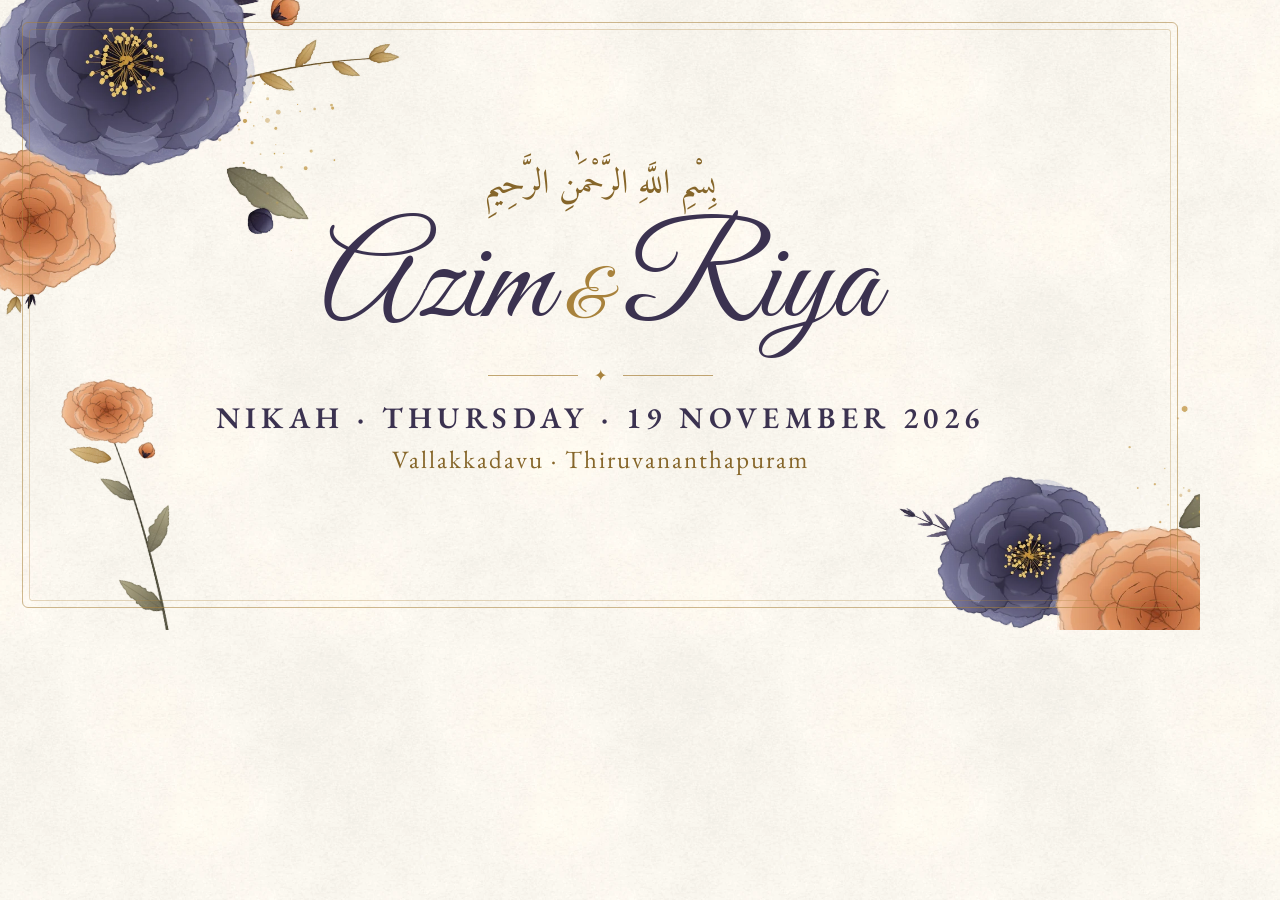
==== tools/og.html @ e427d2e5 "Add Azim & Riya Nikah invitation website Single-page animated invitation for 19 November 2026, Valla" ====
<!doctype html>
<!-- Source for website/assets/og-image.jpg (the WhatsApp / social link preview).
     Render: see tools/README in ../README.md -->
<html>
<head>
<meta charset="utf-8">
<link rel="stylesheet" href="https://fonts.googleapis.com/css2?family=Amiri&family=EB+Garamond:wght@500;600&family=Great+Vibes&display=swap">
<style>
  html, body { margin: 0; width: 1200px; height: 630px; overflow: hidden; }
  body {
    position: relative;
    background: #fbf7f0 url(../website/assets/paper.webp) center / 360px;
    font-family: 'EB Garamond', serif;
    color: #3b3250;
    text-align: center;
  }
  .frame { position: absolute; inset: 22px; border: 1.5px solid rgba(168, 130, 60, .55); border-radius: 6px; }
  .frame::after { content: ''; position: absolute; inset: 6px; border: 1px solid rgba(168, 130, 60, .3); border-radius: 3px; }
  .tl { position: absolute; left: -120px; top: -150px; width: 560px; }
  .br { position: absolute; right: -170px; bottom: -215px; width: 520px; transform: rotate(180deg); }
  .fr { position: absolute; right: 70px; top: -30px; width: 150px; transform: rotate(196deg); transform-origin: 50% 0; }
  .fl { position: absolute; left: 60px; bottom: -40px; width: 150px; transform: rotate(-14deg); }
  .content { position: absolute; inset: 0; display: flex; flex-direction: column; align-items: center; justify-content: center; }
  .bis { font-family: 'Amiri', serif; font-size: 34px; color: #86662a; }
  .names { font-family: 'Great Vibes', cursive; font-size: 132px; line-height: 1.05; margin: 2px 0 0; }
  .names span { font-size: 70px; color: #a8823c; margin: 0 14px; }
  .line { display: flex; align-items: center; gap: 16px; margin: 10px 0 12px; color: #a8823c; }
  .line i { width: 90px; height: 1px; background: currentColor; opacity: .7; }
  .date { font-weight: 600; font-size: 30px; letter-spacing: .18em; text-transform: uppercase; }
  .place { margin-top: 6px; font-size: 25px; letter-spacing: .08em; color: #86662a; }
</style>
</head>
<body>
  <img class="fr" src="../website/assets/flowers/frond-soft.webp" alt="">
  <img class="fl" src="../website/assets/flowers/stem-peach.webp" alt="">
  <img class="tl" src="../website/assets/flowers/cluster-a.webp" alt="">
  <img class="br" src="../website/assets/flowers/cluster-b.webp" alt="">
  <div class="frame"></div>
  <div class="content">
    <div class="bis">بِسْمِ اللَّهِ الرَّحْمَٰنِ الرَّحِيمِ</div>
    <div class="names">Azim<span>&amp;</span>Riya</div>
    <div class="line"><i></i>✦<i></i></div>
    <div class="date">Nikah · Thursday · 19 November 2026</div>
    <div class="place">Vallakkadavu · Thiruvananthapuram</div>
  </div>
</body>
</html>
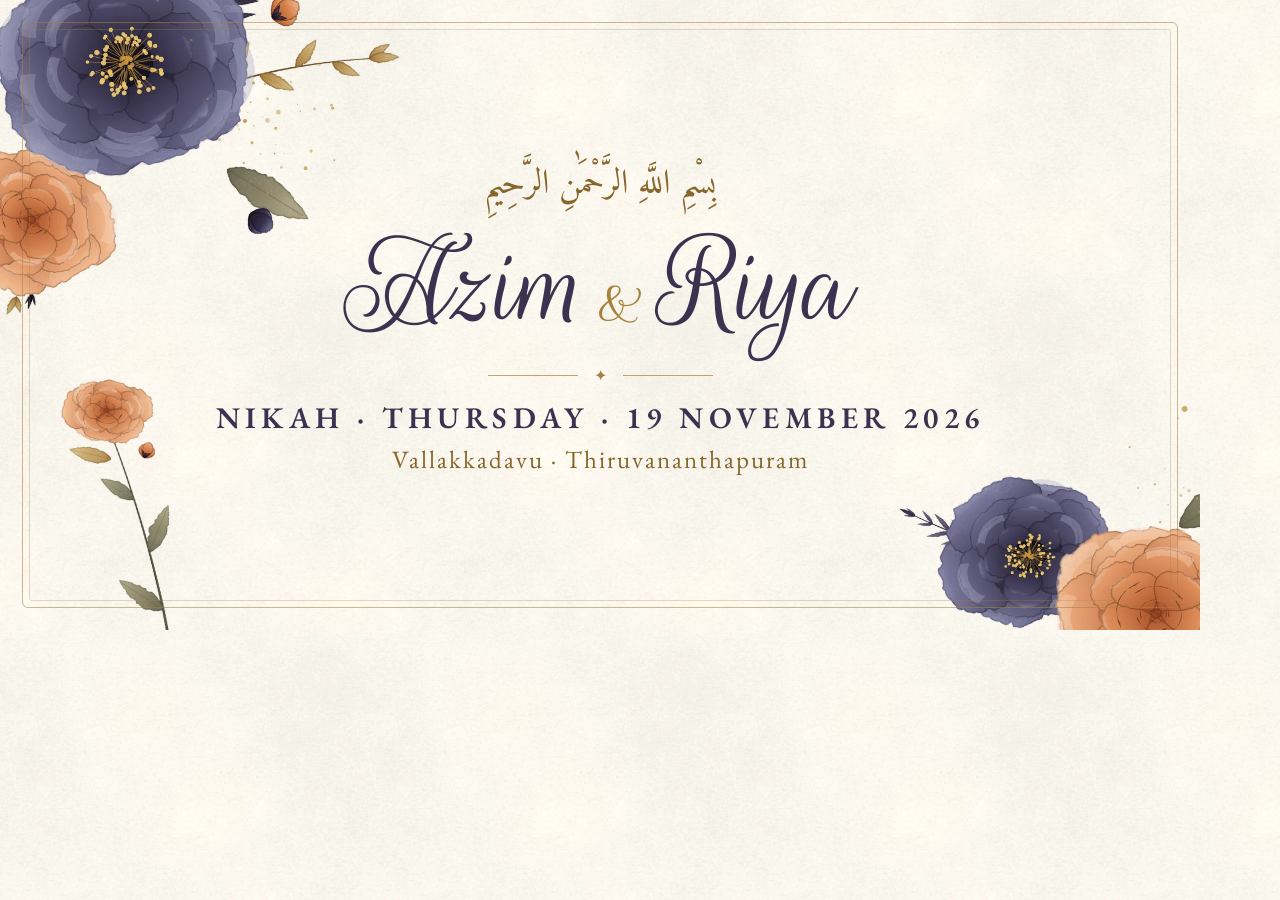
==== commit e29771ec: "Add wedding reception, switch to Rouge Script, drop best wishes - Script font: Rouge Script replaces" ====
--- a/tools/og.html
+++ b/tools/og.html
@@ -4,7 +4,7 @@
 <html>
 <head>
 <meta charset="utf-8">
-<link rel="stylesheet" href="https://fonts.googleapis.com/css2?family=Amiri&family=EB+Garamond:wght@500;600&family=Great+Vibes&display=swap">
+<link rel="stylesheet" href="https://fonts.googleapis.com/css2?family=Amiri&family=EB+Garamond:wght@500;600&family=Rouge+Script&display=swap">
 <style>
   html, body { margin: 0; width: 1200px; height: 630px; overflow: hidden; }
   body {
@@ -22,7 +22,7 @@
   .fl { position: absolute; left: 60px; bottom: -40px; width: 150px; transform: rotate(-14deg); }
   .content { position: absolute; inset: 0; display: flex; flex-direction: column; align-items: center; justify-content: center; }
   .bis { font-family: 'Amiri', serif; font-size: 34px; color: #86662a; }
-  .names { font-family: 'Great Vibes', cursive; font-size: 132px; line-height: 1.05; margin: 2px 0 0; }
+  .names { font-family: 'Rouge Script', cursive; font-size: 132px; line-height: 1.05; margin: 2px 0 0; }
   .names span { font-size: 70px; color: #a8823c; margin: 0 14px; }
   .line { display: flex; align-items: center; gap: 16px; margin: 10px 0 12px; color: #a8823c; }
   .line i { width: 90px; height: 1px; background: currentColor; opacity: .7; }
